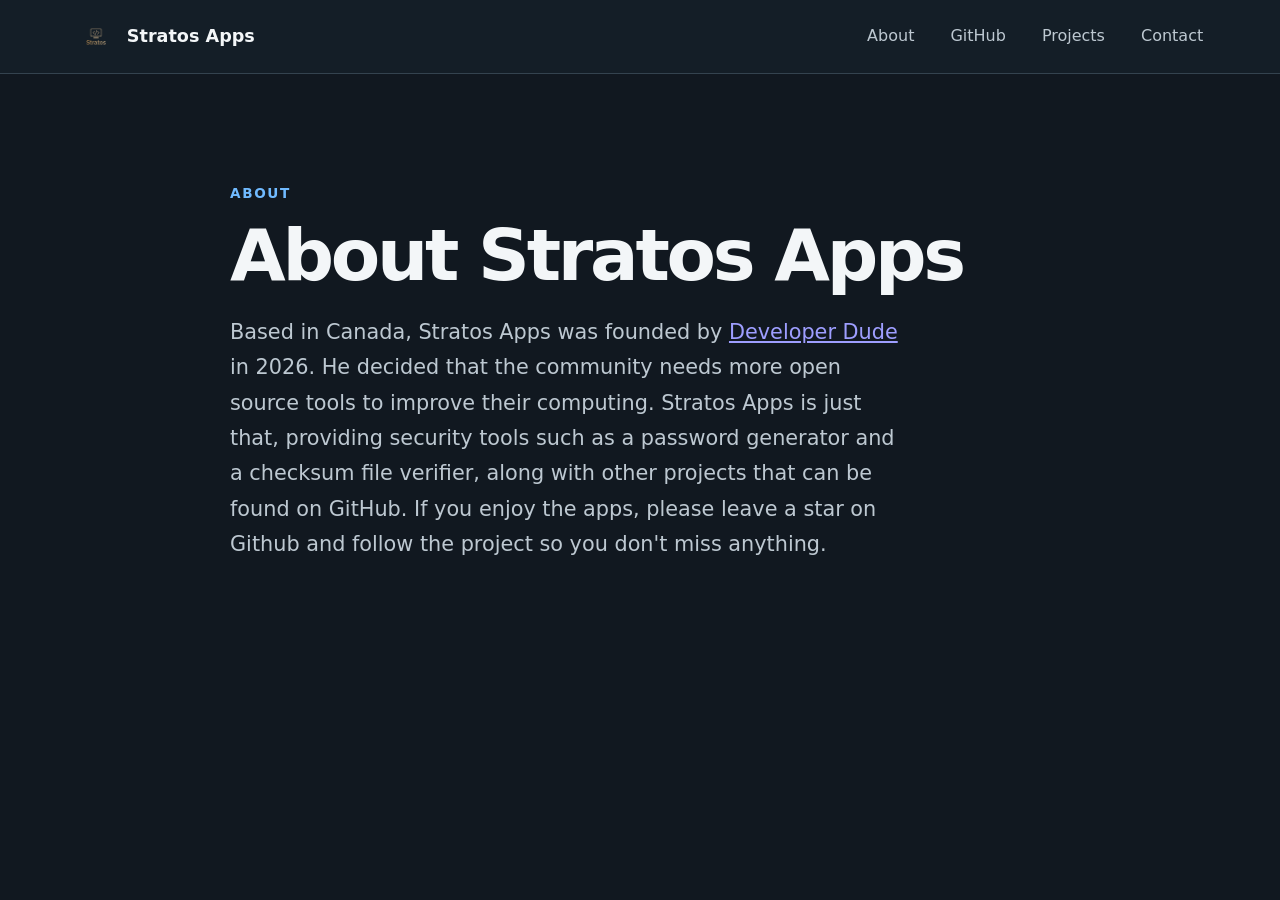
==== about.html @ 2612d9fc "Add files via upload" ====
<!DOCTYPE html>
<html lang="en">
<head>
    <meta charset="UTF-8">
    <meta name="viewport" content="width=device-width, initial-scale=1">
    <title>About — Stratos Apps</title>
    <link rel="stylesheet" href="styles.css">
</head>
<body>
    <header class="site-header">
        <a class="brand" href="index.html">
            <img src="logo.png" alt="">
            <span>Stratos Apps</span>
        </a>
       <nav class="site-nav" aria-label="Main navigation">
            <a href="about.html">About</a>
            <a href="https://github.com/stratos-apps"
               target="_blank"
               rel="noopener noreferrer">GitHub</a>
            <a href="projects.html">Projects</a>
            <a href="contact.html">Contact</a>
        </nav>
    </header>

    <main class="container">
        <p class="eyebrow">About</p>
        <h1>About Stratos Apps</h1>
        <p class="intro">
            Based in Canada, Stratos Apps was founded by <a href="https://github.com/DevDude437">Developer Dude</a> in 2026. He decided that the community needs more open source tools to improve their computing. Stratos Apps is just that, providing security tools such as a password generator and a checksum file verifier, along with other projects that can be found on GitHub. If you enjoy the apps, please leave a star on Github and follow the project so you don't miss anything.
        </p>
    </main>
</body>
</html>
---- styles.css ----
:root {
    color-scheme: dark;
    --background: #111820;
    --header: #141e27;
    --text: #f3f6f8;
    --muted: #bdc8d1;
    --accent: #70baff;
    --border: #34434f;
}

* {
    box-sizing: border-box;
}

html {
    scroll-behavior: smooth;
}

body {
    margin: 0;
    min-height: 100vh;
    background: var(--background);
    color: var(--text);
    font-family: system-ui, -apple-system, "Segoe UI", sans-serif;
    line-height: 1.7;
}

.site-header {
    min-height: 72px;
    padding: 0 clamp(20px, 6vw, 80px);
    display: flex;
    align-items: center;
    justify-content: space-between;
    gap: 24px;
    background: var(--header);
    border-bottom: 1px solid var(--border);
}

.brand {
    display: inline-flex;
    align-items: center;
    gap: 12px;
    color: var(--text);
    font-size: 1.1rem;
    font-weight: 650;
    text-decoration: none;
    white-space: nowrap;
}

.brand img {
    display: block;
    width: 38px;
    height: 38px;
    object-fit: contain;
}

.site-nav {
    display: flex;
    align-items: center;
    gap: clamp(18px, 3vw, 36px);
}

.site-nav a {
    padding: 22px 0;
    color: var(--muted);
    text-decoration: none;
    border-bottom: 2px solid transparent;
}

.site-nav a:hover,
.site-nav a:focus-visible {
    color: var(--text);
    border-bottom-color: var(--accent);
}

.container {
    width: min(100% - 40px, 820px);
    margin: 0 auto;
    padding: clamp(64px, 12vh, 120px) 0;
}

.eyebrow {
    margin: 0 0 12px;
    color: var(--accent);
    font-size: 0.85rem;
    font-weight: 650;
    letter-spacing: 0.12em;
    text-transform: uppercase;
}

h1 {
    margin: 0 0 20px;
    font-size: clamp(2.5rem, 7vw, 4.5rem);
    line-height: 1.08;
    letter-spacing: -0.045em;
}

.intro {
    max-width: 680px;
    margin: 0 0 28px;
    color: var(--muted);
    font-size: clamp(1.1rem, 2vw, 1.3rem);
}

.button {
    display: inline-block;
    padding: 11px 18px;
    border: 1px solid var(--accent);
    border-radius: 5px;
    color: var(--accent);
    font-weight: 600;
    text-decoration: none;
}

.button:hover,
.button:focus-visible {
    background: var(--accent);
    color: var(--background);
}

.contact {
    margin-top: 88px;
    padding-top: 28px;
    border-top: 1px solid var(--border);
}

h2 {
    margin: 0 0 10px;
    font-size: 1.15rem;
    text-transform: uppercase;
    letter-spacing: 0.08em;
}

.contact p {
    margin: 0;
    color: var(--muted);
}

.contact a {
    color: var(--accent);
    text-underline-offset: 0.2em;
}

a:focus-visible {
    outline: 2px solid var(--accent);
    outline-offset: 4px;
}

@media (max-width: 540px) {
    .site-header {
        align-items: flex-start;
        flex-direction: column;
        gap: 4px;
        padding-top: 14px;
    }

    .site-nav {
        width: 100%;
        gap: 24px;
    }

    .site-nav a {
        padding: 10px 0 14px;
    }

    .container {
        padding-top: 56px;
    }
}
.project-list {
    display: grid;
    grid-template-columns: repeat(auto-fit, minmax(min(100%, 300px), 1fr));
    gap: 22px;
    margin-top: 36px;
}

.project-card {
    overflow: hidden;
    border: 1px solid var(--border);
    border-radius: 8px;
    background: var(--header);
}

.project-image-link {
    display: block;
    overflow: hidden;
    background: #0c1117;
    border-bottom: 1px solid var(--border);
}

.project-image {
    display: block;
    width: 100%;
    aspect-ratio: 1200 / 630;
    object-fit: cover;
    transition: transform 180ms ease;
}

.project-image-link:hover .project-image {
    transform: scale(1.02);
}

.project-info {
    padding: 22px;
}

.project-info h2 {
    margin: 0 0 8px;
    padding: 0;
    border: 0;
    font-size: 1.25rem;
    letter-spacing: 0;
    text-transform: none;
}

.project-info p {
    min-height: 3.4em;
    color: var(--muted);
}

.project-link {
    color: var(--accent);
    text-decoration: none;
}

.project-link:hover {
    text-decoration: underline;
    text-underline-offset: 0.2em;
}

.site-nav a[aria-current="page"] {
    color: var(--text);
    border-bottom-color: var(--accent);
}
.contact-list {
    display: grid;
    gap: 14px;
    max-width: 680px;
    margin-top: 36px;
}

.contact-card {
    display: flex;
    align-items: center;
    gap: 18px;
    padding: 20px;
    border: 1px solid var(--border);
    border-radius: 8px;
    background: var(--header);
    color: var(--text);
    text-decoration: none;
    transition: border-color 160ms ease, background 160ms ease;
}

.contact-card:hover {
    border-color: var(--accent);
    background: #1a2732;
}

.contact-icon {
    display: grid;
    width: 46px;
    height: 46px;
    flex: 0 0 46px;
    place-items: center;
    border-radius: 8px;
    background: #223442;
    color: var(--accent);
}

.contact-icon svg {
    width: 25px;
    height: 25px;
}

.contact-copy {
    display: grid;
    min-width: 0;
    gap: 2px;
}

.contact-label {
    color: var(--muted);
    font-size: 0.9rem;
}

.contact-value {
    overflow-wrap: anywhere;
    font-weight: 600;
}

.contact-arrow {
    margin-left: auto;
    color: var(--accent);
    font-size: 1.2rem;
}
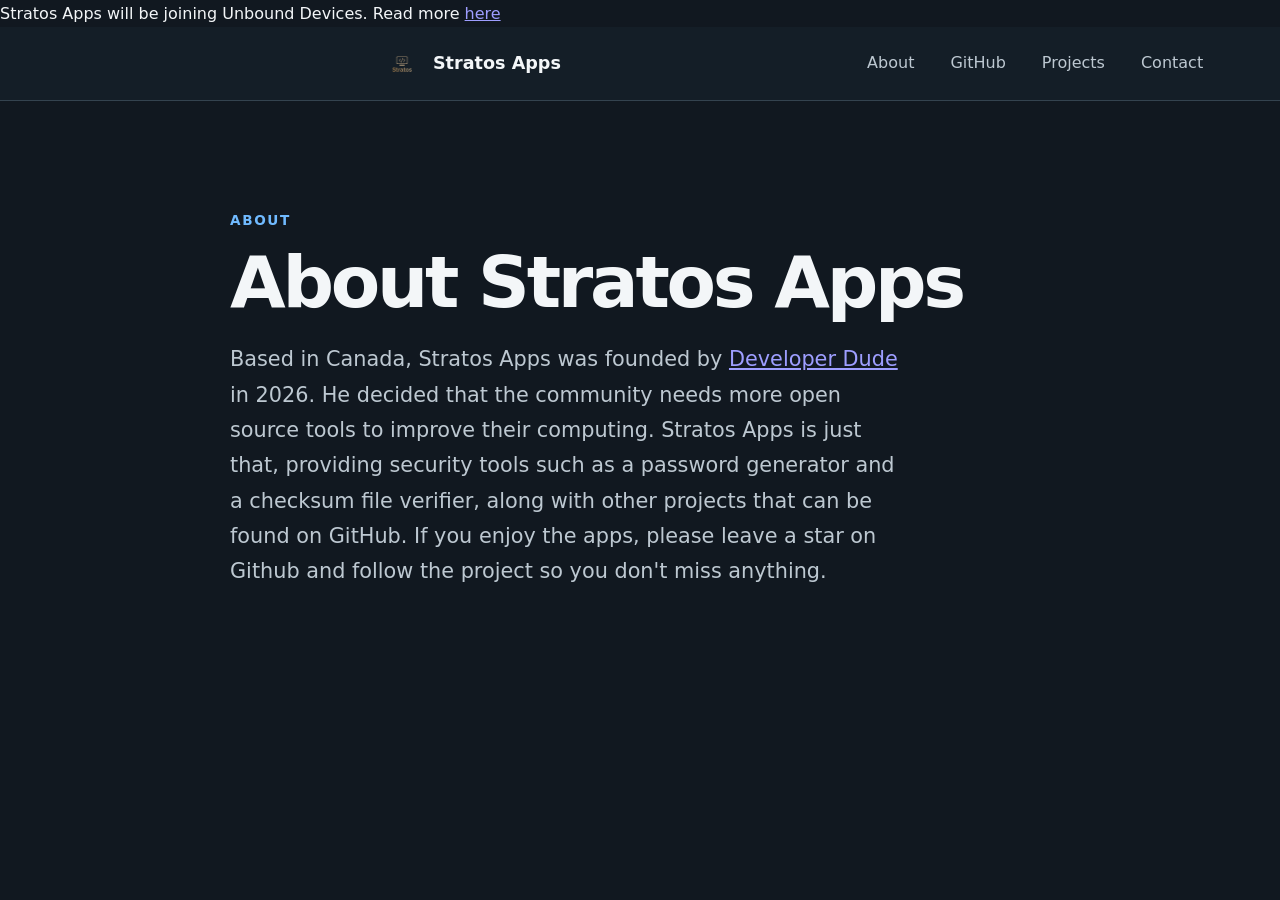
==== commit 06614934: "Add banner message to about.html Added a banner message about Stratos Apps joining Unbound Devices." ====
--- a/about.html
+++ b/about.html
@@ -7,6 +7,7 @@
     <link rel="stylesheet" href="styles.css">
 </head>
 <body>
+    <div class="banner">Stratos Apps will be joining Unbound Devices. Read more <a href="transition.html">here</div>
     <header class="site-header">
         <a class="brand" href="index.html">
             <img src="logo.png" alt="">
